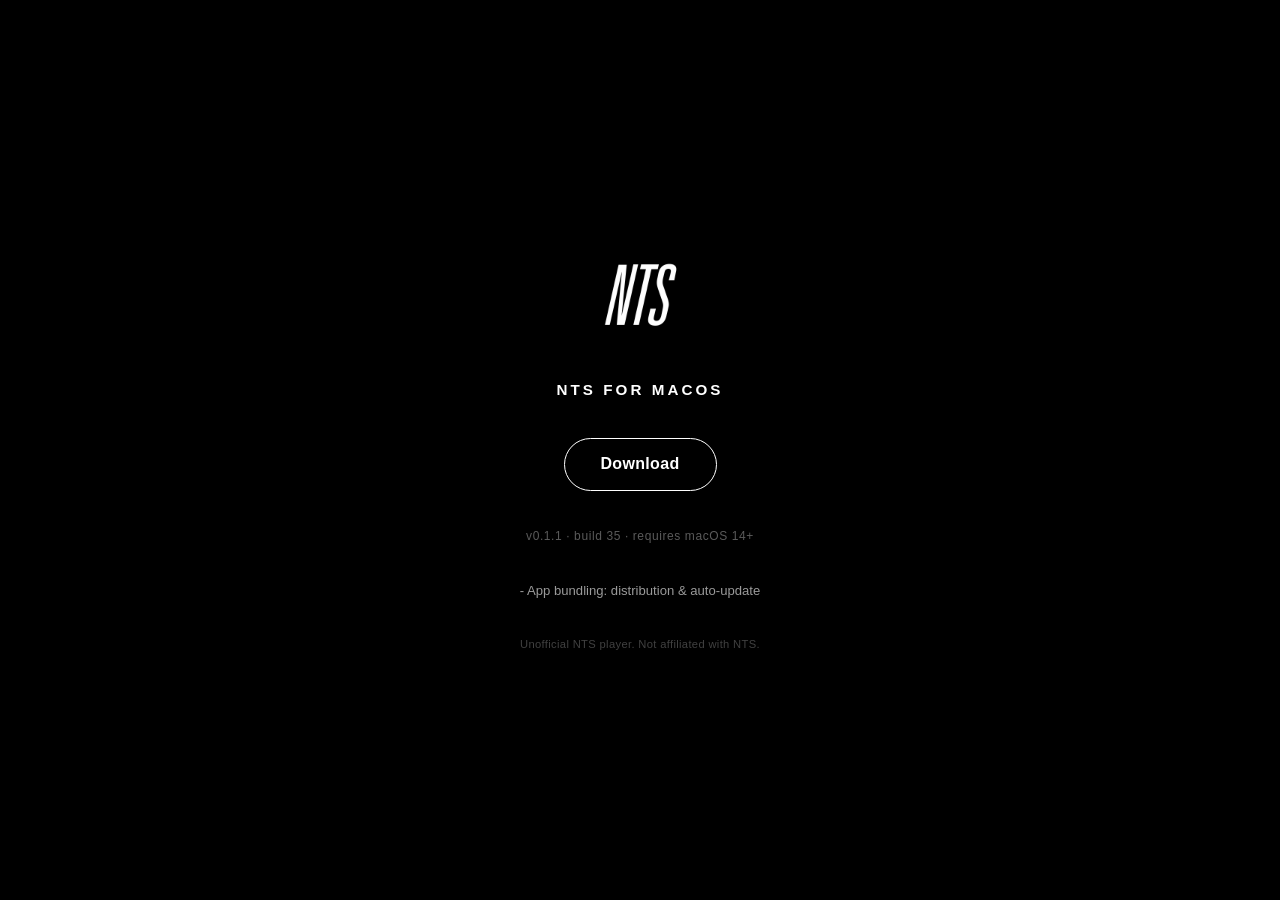
==== nts/index.html @ bfa0e1db "NTS 0.1.1 (build 35)" ====
<!DOCTYPE html>
<html lang="en">
<head>
  <meta charset="UTF-8">
  <meta name="viewport" content="width=device-width, initial-scale=1">
  <meta name="color-scheme" content="dark">
  <meta name="description" content="NTS — a native macOS player for NTS Live.">
  <title>NTS for macOS</title>
  <style>
    * { margin: 0; padding: 0; box-sizing: border-box; }
    html, body { height: 100%; }
    body {
      background: #000; color: #fff;
      font: 400 16px/1.5 -apple-system, BlinkMacSystemFont, "Helvetica Neue", Arial, sans-serif;
      -webkit-font-smoothing: antialiased;
      display: flex; flex-direction: column; align-items: center; justify-content: center;
      min-height: 100svh; gap: 2.25rem; padding: 2rem; text-align: center;
    }
    .logo { width: 96px; height: 96px; }
    h1 { font-size: .95rem; font-weight: 600; letter-spacing: .2em; text-transform: uppercase; }
    .download {
      display: inline-block; padding: .85rem 2.25rem; border: 1px solid #fff; border-radius: 999px;
      color: #fff; text-decoration: none; font-weight: 600; letter-spacing: .02em;
      transition: background .15s ease, color .15s ease;
    }
    .download:hover { background: #fff; color: #000; }
    .meta { color: #5a5a5a; font-size: .75rem; letter-spacing: .05em; }
    .notes { color: #9a9a9a; font-size: .82rem; max-width: 34ch; white-space: pre-line; }
    footer { color: #404040; font-size: .7rem; letter-spacing: .03em; }
  </style>
</head>
<body>
  <img class="logo" src="logo.png" alt="NTS">
  <h1>NTS for macOS</h1>
  <a class="download" href="NTS-0.1.1-build35.dmg" download>Download</a>
  <p class="meta">v0.1.1 · build 35 · requires macOS 14+</p>
  <p class="notes">- App bundling: distribution & auto-update</p>
  <footer>Unofficial NTS player. Not affiliated with NTS.</footer>
</body>
</html>
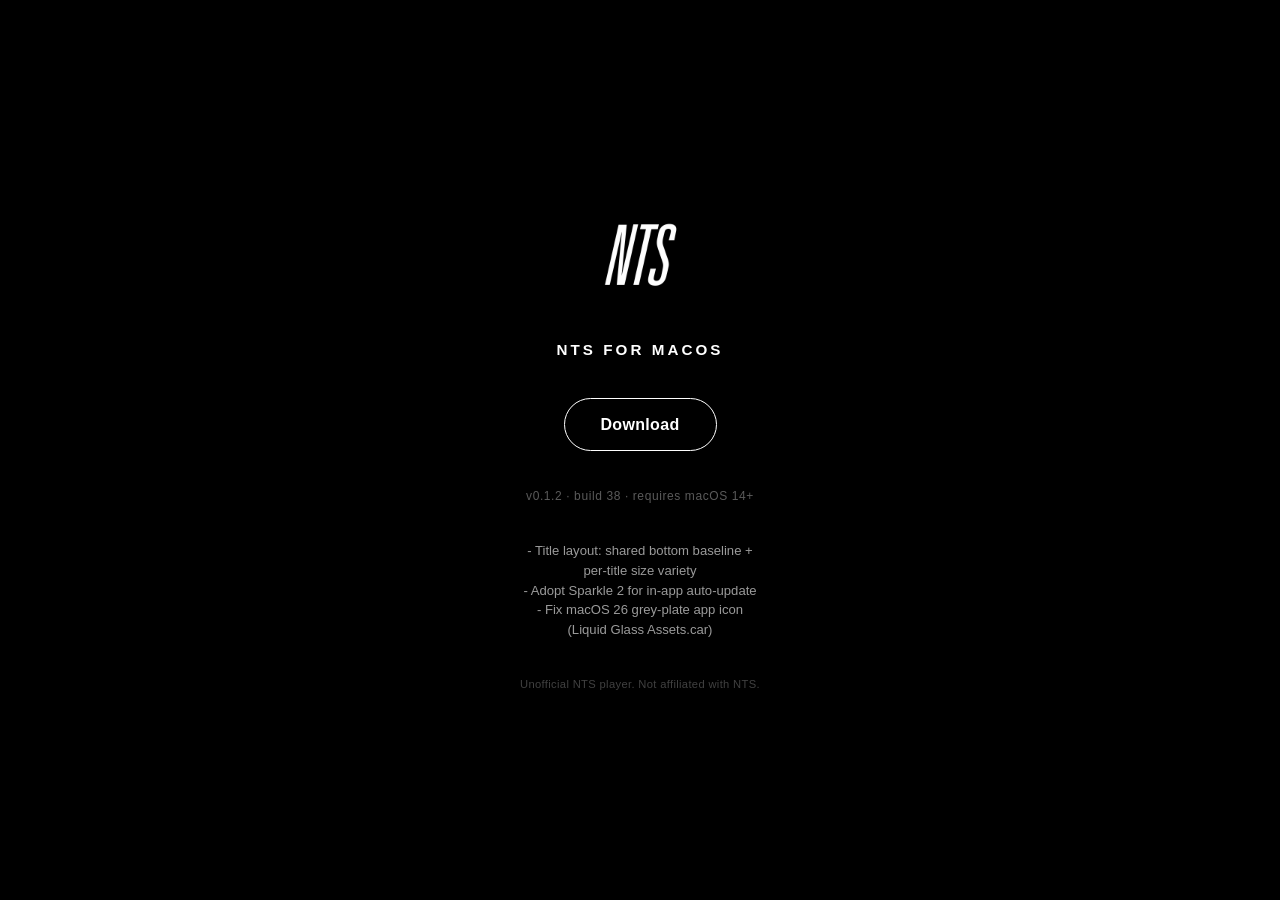
==== commit 111f9f5c: "NTS 0.1.2 (build 38)" ====
--- a/nts/index.html
+++ b/nts/index.html
@@ -32,9 +32,11 @@
 <body>
   <img class="logo" src="logo.png" alt="NTS">
   <h1>NTS for macOS</h1>
-  <a class="download" href="NTS-0.1.1-build35.dmg" download>Download</a>
-  <p class="meta">v0.1.1 · build 35 · requires macOS 14+</p>
-  <p class="notes">- App bundling: distribution & auto-update</p>
+  <a class="download" href="NTS-0.1.2-build38.dmg" download>Download</a>
+  <p class="meta">v0.1.2 · build 38 · requires macOS 14+</p>
+  <p class="notes">- Title layout: shared bottom baseline + per-title size variety
+- Adopt Sparkle 2 for in-app auto-update
+- Fix macOS 26 grey-plate app icon (Liquid Glass Assets.car)</p>
   <footer>Unofficial NTS player. Not affiliated with NTS.</footer>
 </body>
 </html>
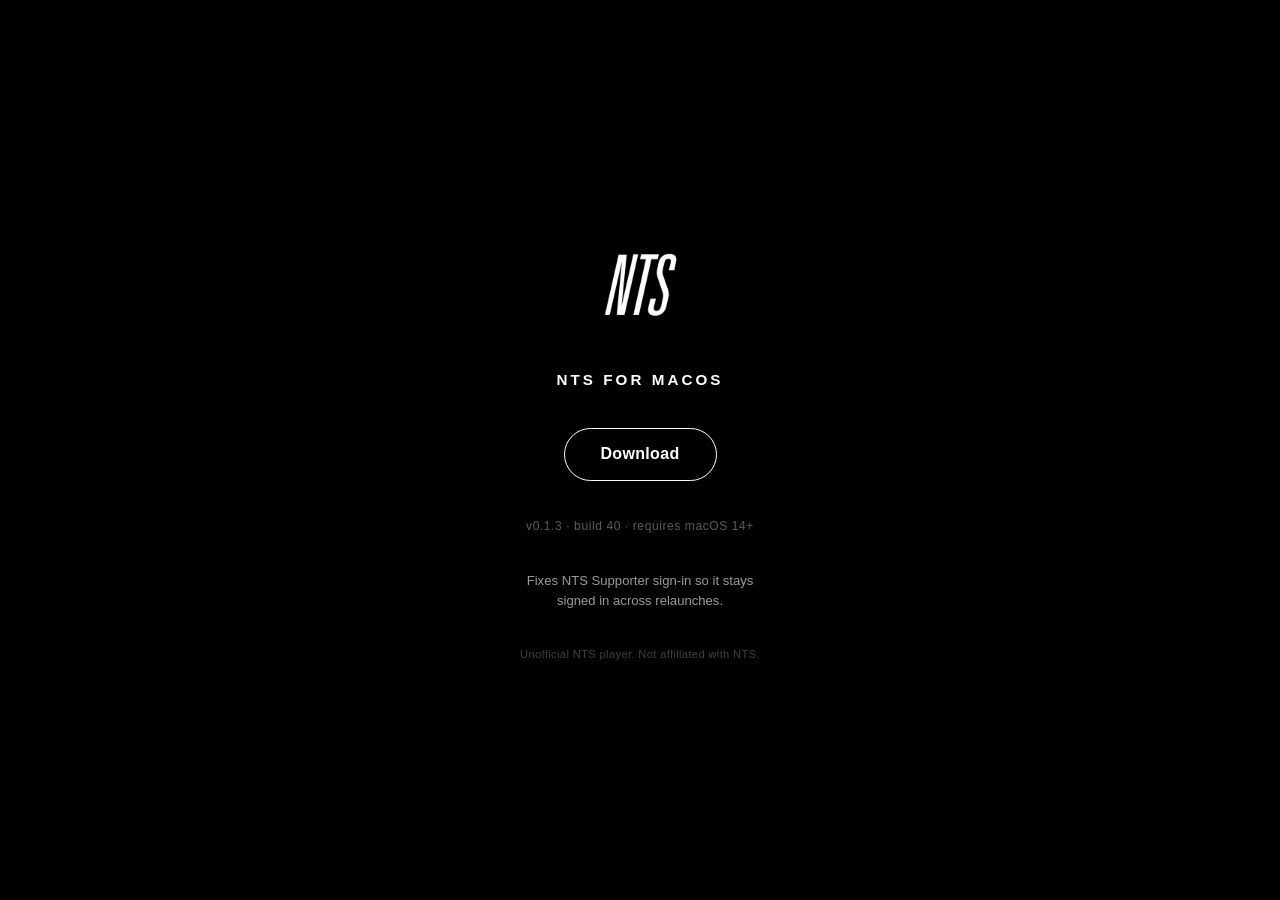
==== commit 5dd6e7b3: "NTS 0.1.3 (build 40)" ====
--- a/nts/index.html
+++ b/nts/index.html
@@ -32,11 +32,9 @@
 <body>
   <img class="logo" src="logo.png" alt="NTS">
   <h1>NTS for macOS</h1>
-  <a class="download" href="NTS-0.1.2-build38.dmg" download>Download</a>
-  <p class="meta">v0.1.2 · build 38 · requires macOS 14+</p>
-  <p class="notes">- Title layout: shared bottom baseline + per-title size variety
-- Adopt Sparkle 2 for in-app auto-update
-- Fix macOS 26 grey-plate app icon (Liquid Glass Assets.car)</p>
+  <a class="download" href="NTS-0.1.3-build40.dmg" download>Download</a>
+  <p class="meta">v0.1.3 · build 40 · requires macOS 14+</p>
+  <p class="notes">Fixes NTS Supporter sign-in so it stays signed in across relaunches.</p>
   <footer>Unofficial NTS player. Not affiliated with NTS.</footer>
 </body>
 </html>
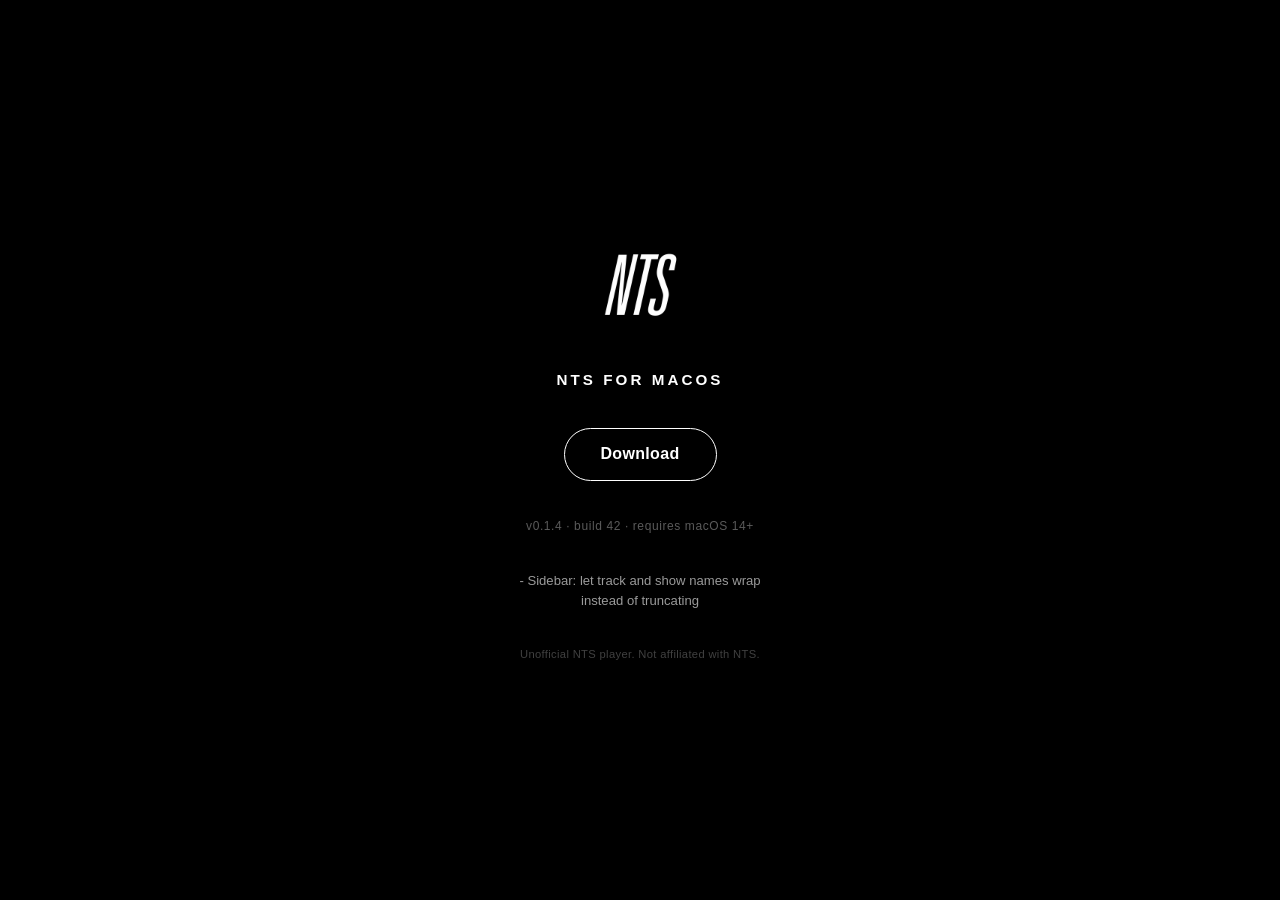
==== commit 860cb630: "NTS 0.1.4 (build 42)" ====
--- a/nts/index.html
+++ b/nts/index.html
@@ -32,9 +32,9 @@
 <body>
   <img class="logo" src="logo.png" alt="NTS">
   <h1>NTS for macOS</h1>
-  <a class="download" href="NTS-0.1.3-build40.dmg" download>Download</a>
-  <p class="meta">v0.1.3 · build 40 · requires macOS 14+</p>
-  <p class="notes">Fixes NTS Supporter sign-in so it stays signed in across relaunches.</p>
+  <a class="download" href="NTS-0.1.4-build42.dmg" download>Download</a>
+  <p class="meta">v0.1.4 · build 42 · requires macOS 14+</p>
+  <p class="notes">- Sidebar: let track and show names wrap instead of truncating</p>
   <footer>Unofficial NTS player. Not affiliated with NTS.</footer>
 </body>
 </html>
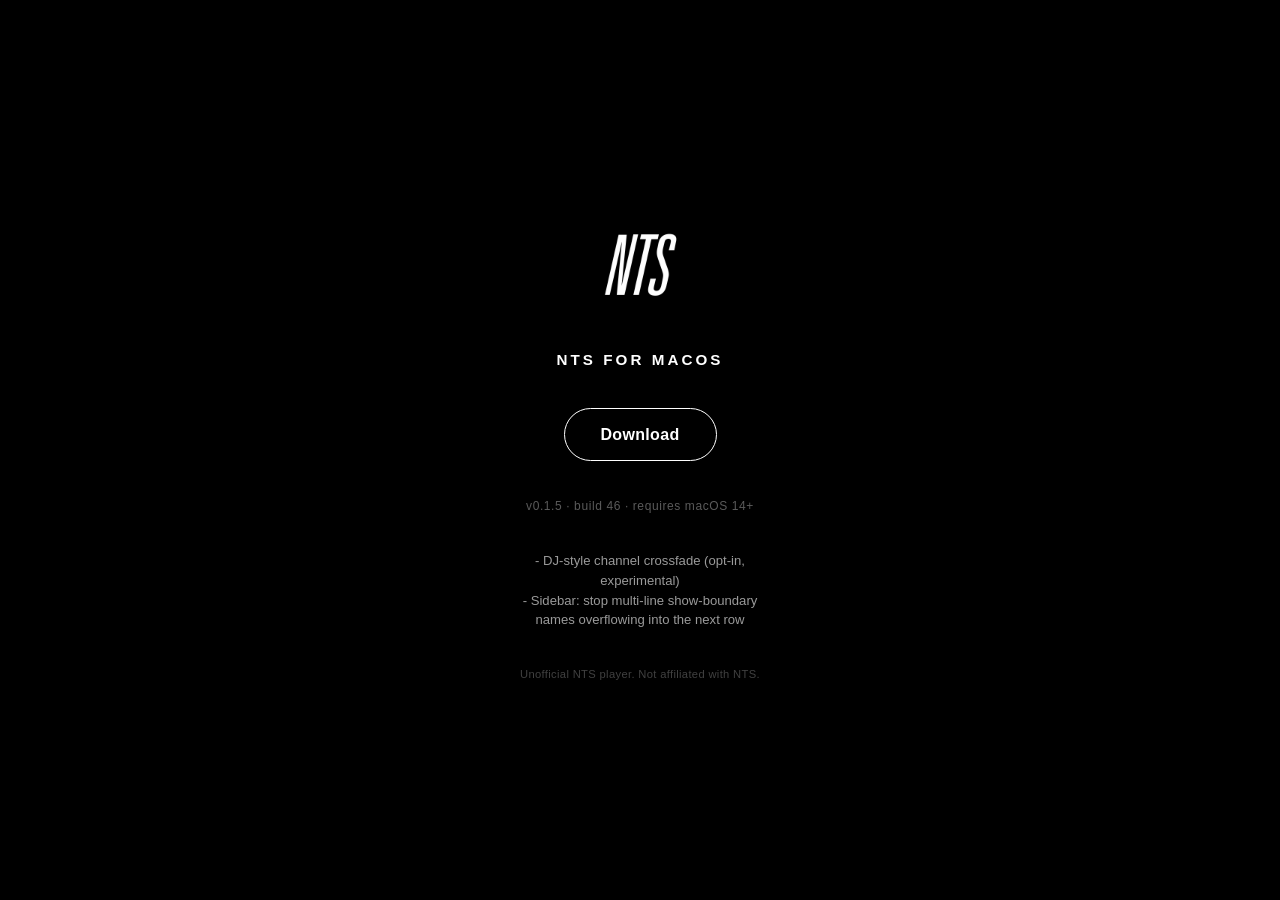
==== commit 7be3a592: "NTS 0.1.5 (build 46)" ====
--- a/nts/index.html
+++ b/nts/index.html
@@ -32,9 +32,10 @@
 <body>
   <img class="logo" src="logo.png" alt="NTS">
   <h1>NTS for macOS</h1>
-  <a class="download" href="NTS-0.1.4-build42.dmg" download>Download</a>
-  <p class="meta">v0.1.4 · build 42 · requires macOS 14+</p>
-  <p class="notes">- Sidebar: let track and show names wrap instead of truncating</p>
+  <a class="download" href="NTS-0.1.5-build46.dmg" download>Download</a>
+  <p class="meta">v0.1.5 · build 46 · requires macOS 14+</p>
+  <p class="notes">- DJ-style channel crossfade (opt-in, experimental)
+- Sidebar: stop multi-line show-boundary names overflowing into the next row</p>
   <footer>Unofficial NTS player. Not affiliated with NTS.</footer>
 </body>
 </html>
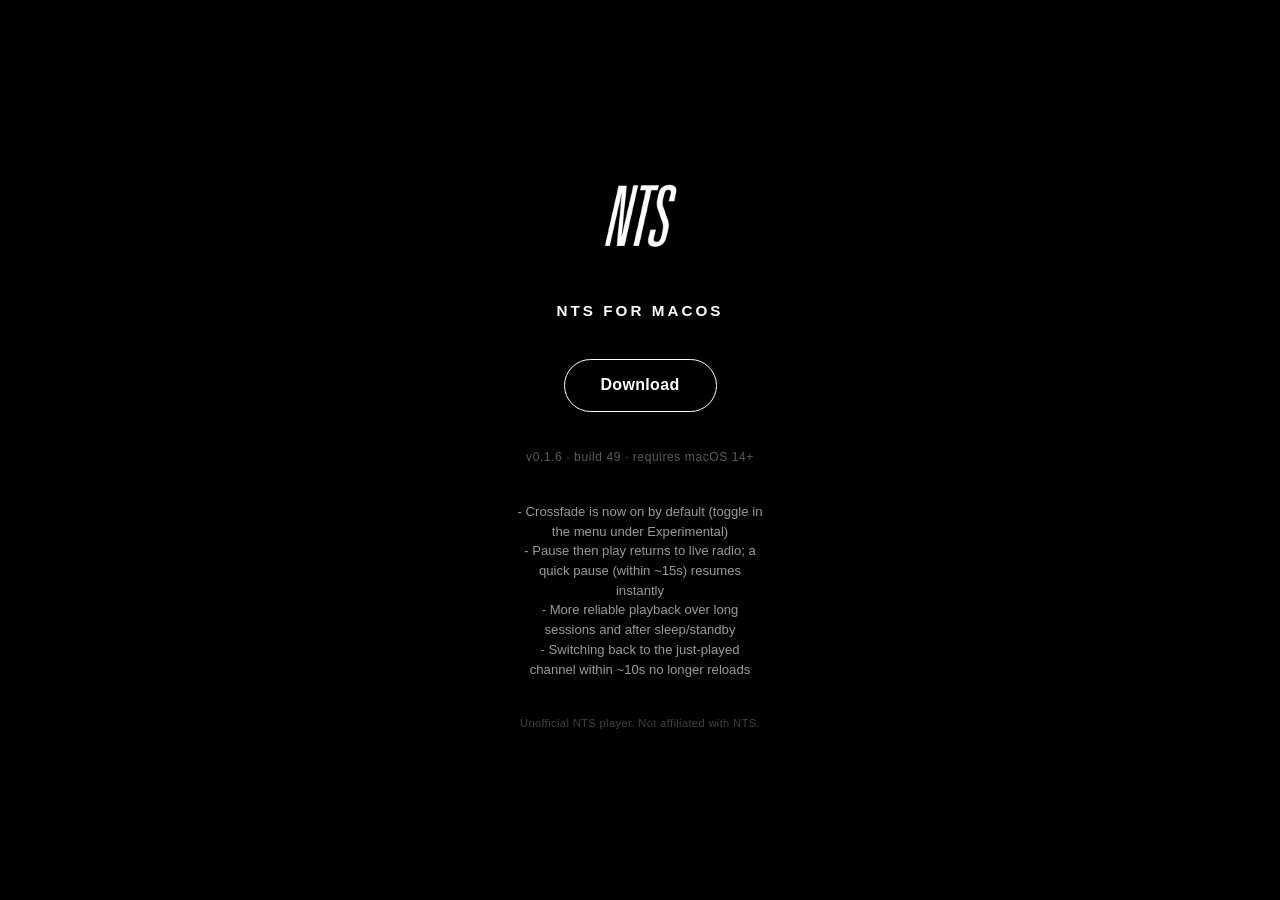
==== commit 600d4532: "NTS 0.1.6 (build 49)" ====
--- a/nts/index.html
+++ b/nts/index.html
@@ -32,10 +32,9 @@
 <body>
   <img class="logo" src="logo.png" alt="NTS">
   <h1>NTS for macOS</h1>
-  <a class="download" href="NTS-0.1.5-build46.dmg" download>Download</a>
-  <p class="meta">v0.1.5 · build 46 · requires macOS 14+</p>
-  <p class="notes">- DJ-style channel crossfade (opt-in, experimental)
-- Sidebar: stop multi-line show-boundary names overflowing into the next row</p>
+  <a class="download" href="NTS-0.1.6-build49.dmg" download>Download</a>
+  <p class="meta">v0.1.6 · build 49 · requires macOS 14+</p>
+  <p class="notes">- Crossfade is now on by default (toggle in the menu under Experimental)<br>- Pause then play returns to live radio; a quick pause (within ~15s) resumes instantly<br>- More reliable playback over long sessions and after sleep/standby<br>- Switching back to the just-played channel within ~10s no longer reloads</p>
   <footer>Unofficial NTS player. Not affiliated with NTS.</footer>
 </body>
 </html>
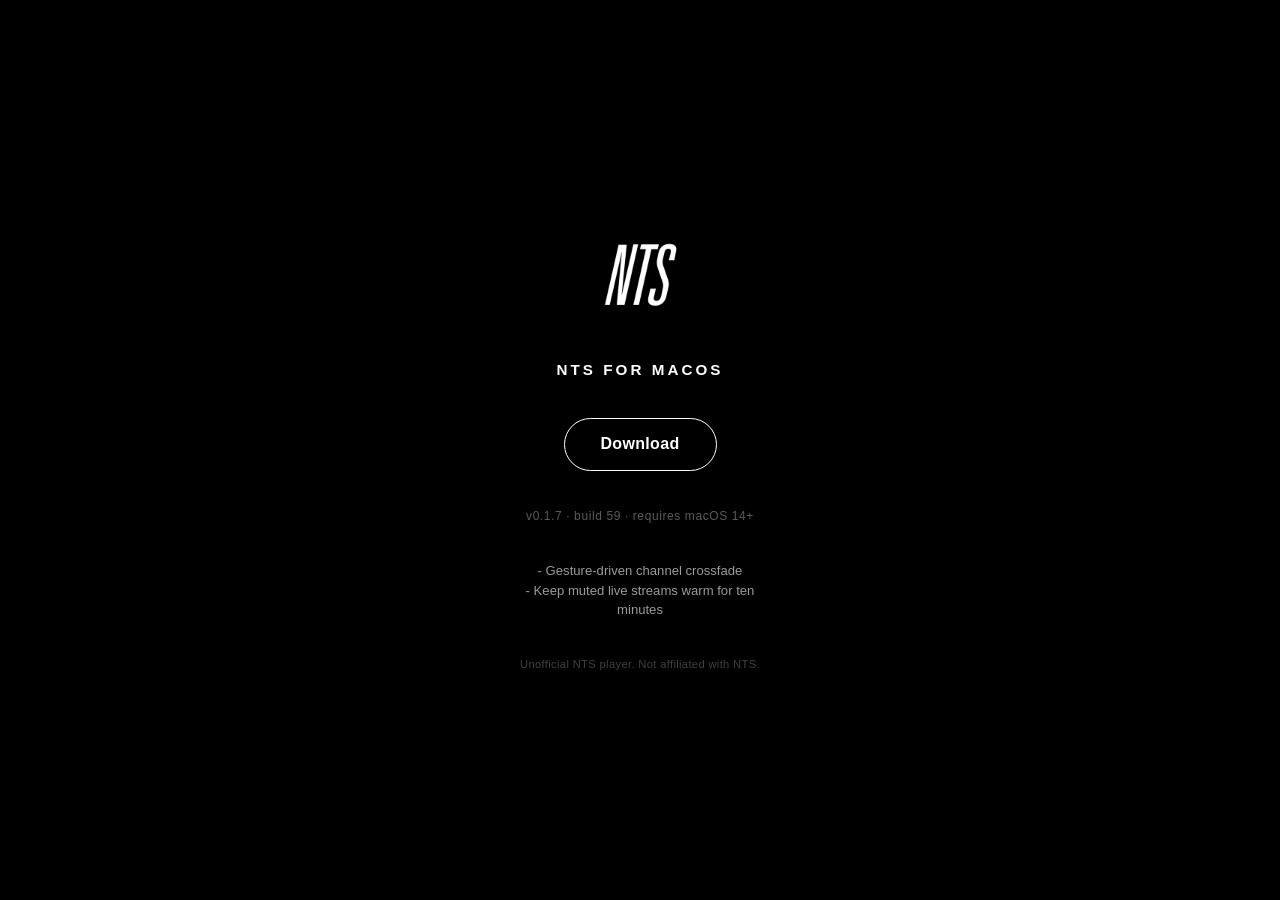
==== commit 132fa5a5: "NTS 0.1.7 (build 59)" ====
--- a/nts/index.html
+++ b/nts/index.html
@@ -32,9 +32,9 @@
 <body>
   <img class="logo" src="logo.png" alt="NTS">
   <h1>NTS for macOS</h1>
-  <a class="download" href="NTS-0.1.6-build49.dmg" download>Download</a>
-  <p class="meta">v0.1.6 · build 49 · requires macOS 14+</p>
-  <p class="notes">- Crossfade is now on by default (toggle in the menu under Experimental)<br>- Pause then play returns to live radio; a quick pause (within ~15s) resumes instantly<br>- More reliable playback over long sessions and after sleep/standby<br>- Switching back to the just-played channel within ~10s no longer reloads</p>
+  <a class="download" href="NTS-0.1.7-build59.dmg" download>Download</a>
+  <p class="meta">v0.1.7 · build 59 · requires macOS 14+</p>
+  <p class="notes">- Gesture-driven channel crossfade<br>- Keep muted live streams warm for ten minutes</p>
   <footer>Unofficial NTS player. Not affiliated with NTS.</footer>
 </body>
 </html>
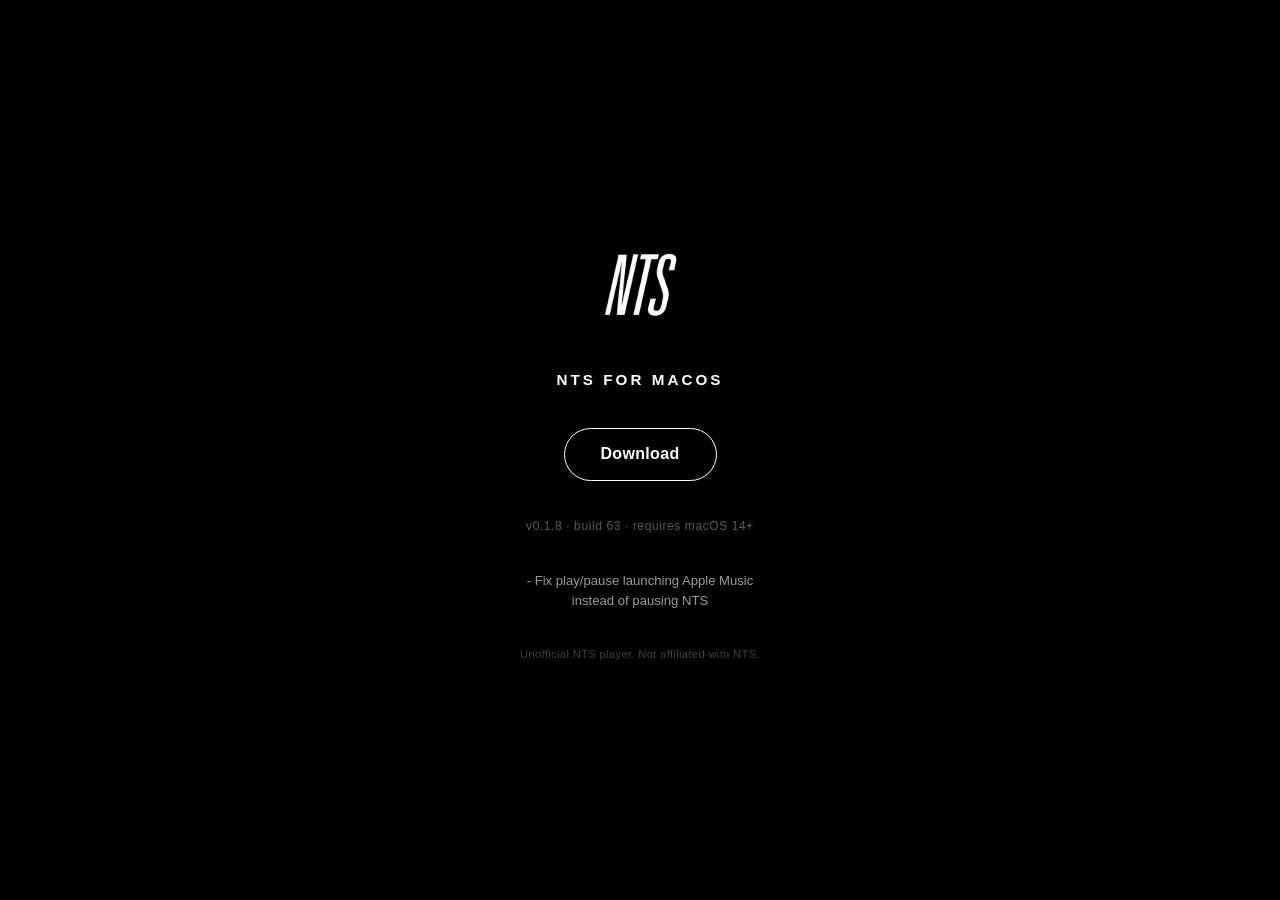
==== commit 99d1515c: "NTS 0.1.8 (build 63)" ====
--- a/nts/index.html
+++ b/nts/index.html
@@ -32,9 +32,9 @@
 <body>
   <img class="logo" src="logo.png" alt="NTS">
   <h1>NTS for macOS</h1>
-  <a class="download" href="NTS-0.1.7-build59.dmg" download>Download</a>
-  <p class="meta">v0.1.7 · build 59 · requires macOS 14+</p>
-  <p class="notes">- Gesture-driven channel crossfade<br>- Keep muted live streams warm for ten minutes</p>
+  <a class="download" href="NTS-0.1.8-build63.dmg" download>Download</a>
+  <p class="meta">v0.1.8 · build 63 · requires macOS 14+</p>
+  <p class="notes">- Fix play/pause launching Apple Music instead of pausing NTS</p>
   <footer>Unofficial NTS player. Not affiliated with NTS.</footer>
 </body>
 </html>
